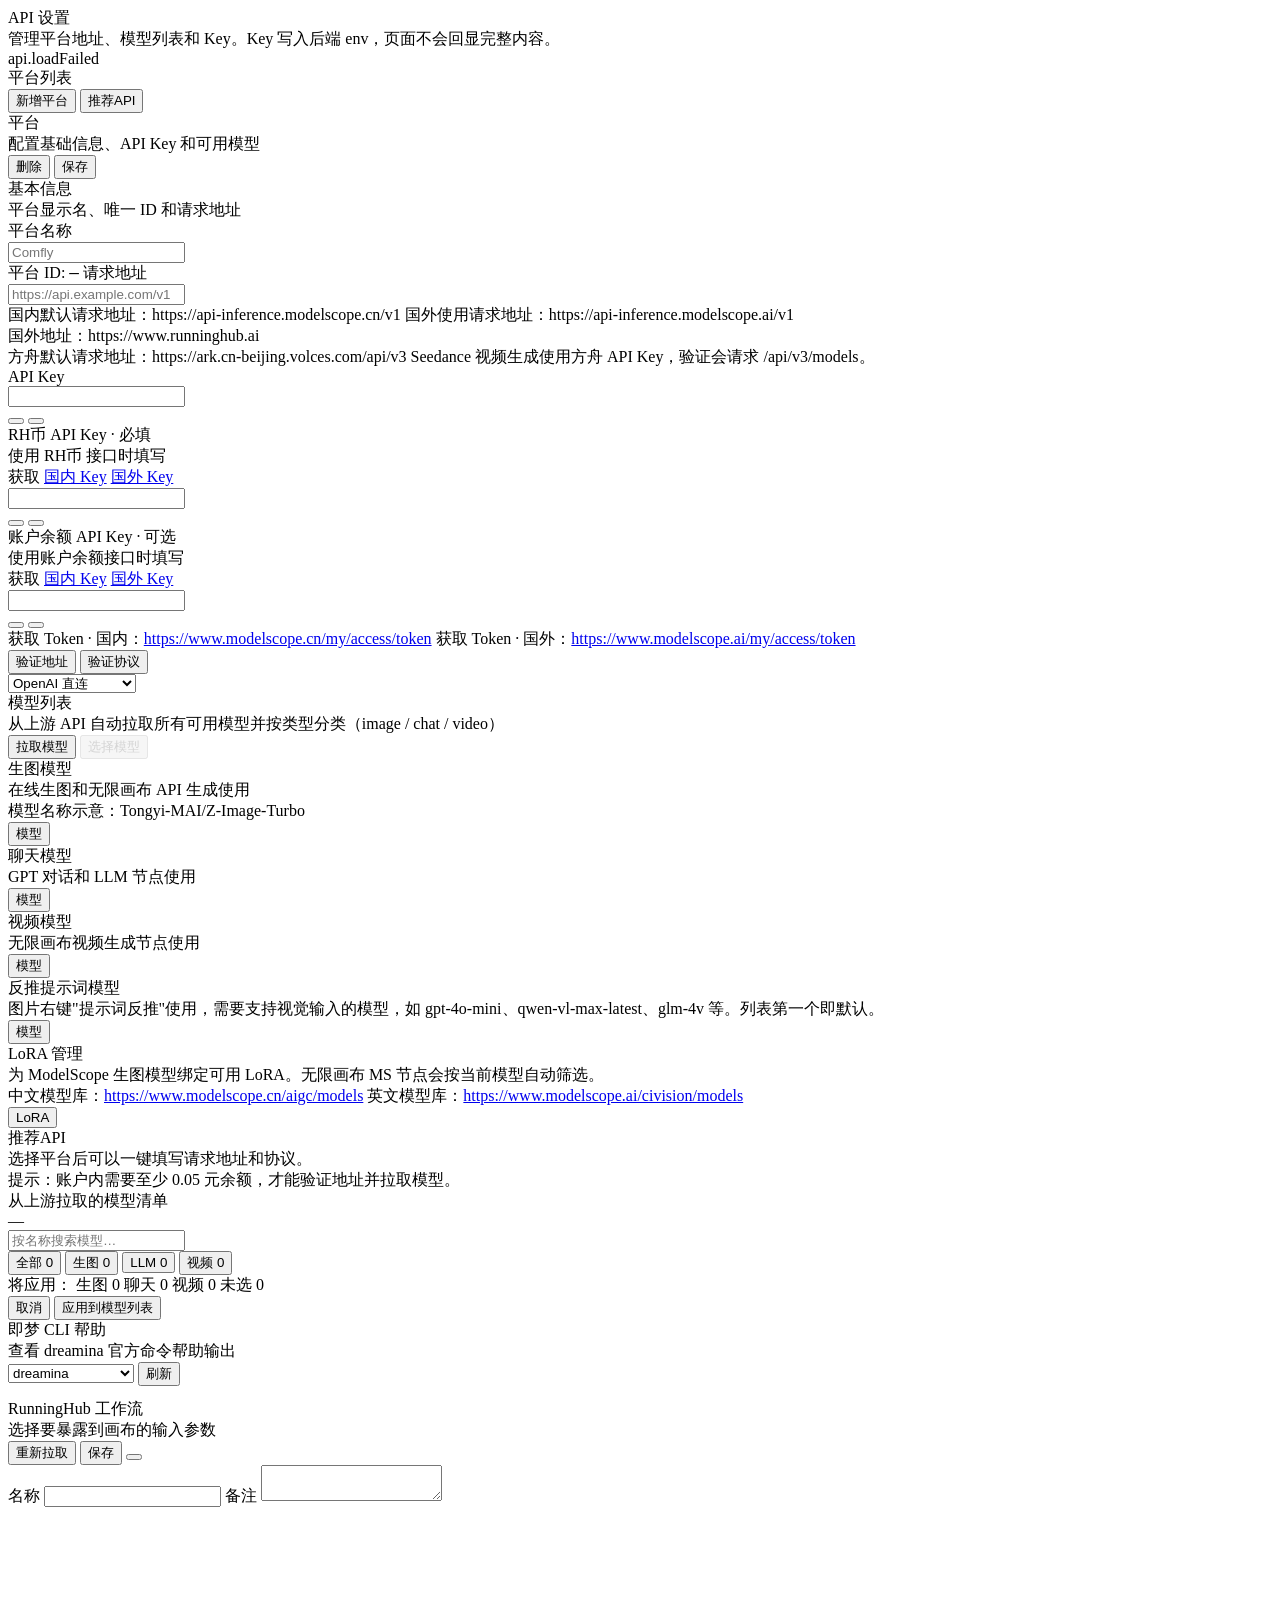
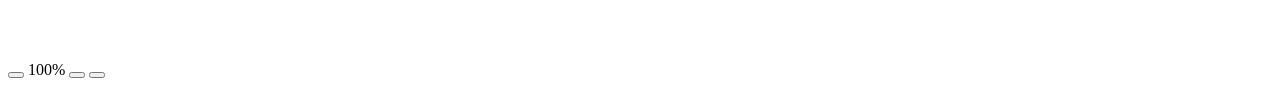
==== static/api-settings.html @ 148c73e6 "feat: 提示词反推增强 + 焦点编辑 + 品牌更新 - 提示词反推支持 4 种风格(英文关键词/中文自然语言/Midjourney/一句话总结) - 反推生成的提示词节点记录来源图与风格,支持 ↻" ====
<!DOCTYPE html>
<html lang="zh-CN">
<head>
    <meta charset="UTF-8">
    <meta name="viewport" content="width=device-width, initial-scale=1.0">
    <title>API 设置</title>
    <script>
        (function(){
            try {
                var theme = localStorage.getItem('studio_theme') || localStorage.getItem('canvas_theme') || 'light';
                if(theme === 'dark') {
                    document.documentElement.classList.add('studio-theme-dark');
                    document.documentElement.classList.add('theme-dark');
                }
            } catch(e) {}
        })();
    </script>
    <script src="/static/vendor/js/tailwindcss-cdn.js?v=2026.06.04"></script>
    <script src="/static/vendor/js/lucide.js?v=2026.06.04"></script>
    <script src="/static/js/theme.js?v=2026.06.04"></script>
    <script src="/static/js/i18n.js?v=2026.06.04"></script>
    <link rel="stylesheet" href="/static/css/theme.css?v=2026.06.04">
    <link rel="stylesheet" href="/static/css/api-settings.css?v=2026.06.04">
</head>
<body>
    <div class="page">
        <div class="wrap">
            <header class="page-head">
                <div>
                    <div class="title" data-i18n="api.title">API 设置</div>
                    <div class="sub" data-i18n="api.subtitle">管理平台地址、模型列表和 Key。Key 写入后端 env，页面不会回显完整内容。</div>
                </div>
                <div id="status" class="status"></div>
            </header>

            <div class="layout">
                <aside class="sidebar">
                    <div class="side-section-title" data-i18n="api.providersTitle">平台列表</div>
                    <div id="providerList" class="provider-list"></div>
                    <button class="add-btn" type="button" onclick="addProvider()"><i data-lucide="plus" class="w-4 h-4"></i><span data-i18n="api.addProvider">新增平台</span></button>
                    <button class="api-link-btn" type="button" onclick="openRecommendApi()"><i data-lucide="sparkles" class="w-4 h-4"></i><span data-i18n="api.recommendApi">推荐API</span></button>
                </aside>

                <main id="settingsContent" class="content">
                    <div class="content-head">
                        <div>
                            <div id="editorTitle" class="editor-title" data-i18n="api.provider">平台</div>
                            <div class="editor-sub" data-i18n="api.editorSub">配置基础信息、API Key 和可用模型</div>
                        </div>
                        <div class="content-actions">
                            <button id="deleteBtn" class="action-btn danger-btn api-page-delete-btn" type="button" onclick="deleteProvider()"><i data-lucide="trash-2" class="w-3.5 h-3.5"></i><span data-i18n="api.delete">删除</span></button>
                            <button class="action-btn save-btn api-page-save-btn" type="button" onclick="saveProviders()"><i data-lucide="save" class="w-3.5 h-3.5"></i><span data-i18n="api.save">保存</span></button>
                        </div>
                    </div>

                    <section id="providerOnboardingCard" class="provider-onboarding-card" hidden></section>

                    <section class="block">
                        <div class="block-head">
                            <div>
                                <div class="block-title" data-i18n="api.basicInfo">基本信息</div>
                                <div class="block-desc" data-i18n="api.basicHint">平台显示名、唯一 ID 和请求地址</div>
                            </div>
                        </div>
                        <div class="form">
                            <label class="field full">
                                <span class="label" data-i18n="api.platformName">平台名称</span>
                                <div class="field-frame"><input id="nameInput" type="text" placeholder="Comfly"></div>
                                <span class="hint"><span data-i18n="api.platformIdShown">平台 ID</span>: <span id="idPreview" style="font-family:ui-monospace,Menlo,monospace;color:var(--text)">—</span></span>
                                <input id="idInput" type="hidden">
                            </label>
                            <label class="field full api-base-url-field">
                                <span class="label" data-i18n="api.baseUrl">请求地址</span>
                                <div class="field-frame"><input id="baseInput" type="text" placeholder="https://api.example.com/v1"></div>
                                <div class="ms-hint">
                                    <span class="ms-line"><span data-i18n="api.msChinaEndpoint">国内默认请求地址：</span><span class="inline-code">https://api-inference.modelscope.cn/v1</span></span>
                                    <span class="ms-line"><span data-i18n="api.msGlobalEndpoint">国外使用请求地址：</span><span class="inline-code">https://api-inference.modelscope.ai/v1</span></span>
                                </div>
                                <div class="runninghub-hint">
                                    <span class="ms-line">国外地址：<span class="inline-code">https://www.runninghub.ai</span></span>
                                </div>
                                <div class="volcengine-hint">
                                    <span class="ms-line">方舟默认请求地址：<span class="inline-code">https://ark.cn-beijing.volces.com/api/v3</span></span>
                                    <span class="ms-line">Seedance 视频生成使用方舟 API Key，验证会请求 <span class="inline-code">/api/v3/models</span>。</span>
                                </div>
                            </label>
                            <label class="field full api-key-field">
                                <span class="label api-key-label">API Key</span>
                                <div class="key-panel api-standard-key-row">
                                    <div class="key-input-line">
                                        <div class="field-frame"><input id="keyInput" type="password"></div>
                                        <div class="key-actions">
                                            <button class="key-btn" type="button" onclick="saveKeyOnly()" title="保存 Key" data-i18n-title="api.saveKeyTitle"><i data-lucide="check" class="w-4 h-4"></i></button>
                                            <button class="key-btn key-clear" type="button" onclick="clearKeyOnly()" title="清除 Key" data-i18n-title="api.clearKeyTitle"><i data-lucide="trash-2" class="w-4 h-4"></i></button>
                                        </div>
                                    </div>
                                </div>
                                <span id="keyHint" class="hint"></span>
                                <div class="rh-key-stack">
                                    <div class="rh-key-item">
                                        <div class="rh-key-head">
                                            <div>
                                                <div class="rh-key-title" data-i18n="api.rhCoinApiKeyRequired">RH币 API Key · 必填</div>
                                                <div class="rh-key-desc" data-i18n="api.rhCoinKeyDesc">使用 RH币 接口时填写</div>
                                            </div>
                                            <div class="rh-key-links">
                                                <span data-i18n="api.get">获取</span>
                                                <a href="https://www.runninghub.cn/enterprise-api/consumerApi?inviteCode=rh-v1331" target="_blank" rel="noopener"><i data-lucide="external-link" class="w-3 h-3"></i><span data-i18n="api.cnKey">国内 Key</span></a>
                                                <a href="https://www.runninghub.ai/enterprise-api/consumerApi?inviteCode=rh-v1331" target="_blank" rel="noopener"><i data-lucide="external-link" class="w-3 h-3"></i><span data-i18n="api.globalKey">国外 Key</span></a>
                                            </div>
                                        </div>
                                        <div class="key-input-line">
                                            <div class="field-frame"><input id="rhFreeKeyInput" type="password"></div>
                                            <div class="key-actions">
                                                <button class="key-btn" type="button" onclick="saveRhKeyOnly('free')" title="保存 RH币 Key" data-i18n-title="api.saveRhCoinKeyTitle"><i data-lucide="check" class="w-4 h-4"></i></button>
                                                <button class="key-btn key-clear" type="button" onclick="clearRhKeyOnly('free')" title="清除 RH币 Key" data-i18n-title="api.clearRhCoinKeyTitle"><i data-lucide="trash-2" class="w-4 h-4"></i></button>
                                            </div>
                                        </div>
                                        <span id="rhFreeKeyHint" class="hint"></span>
                                    </div>
                                    <div class="rh-key-item">
                                        <div class="rh-key-head">
                                            <div>
                                                <div class="rh-key-title" data-i18n="api.rhWalletApiKeyOptional">账户余额 API Key · 可选</div>
                                                <div class="rh-key-desc" data-i18n="api.rhWalletKeyDesc">使用账户余额接口时填写</div>
                                            </div>
                                            <div class="rh-key-links">
                                                <span data-i18n="api.get">获取</span>
                                                <a href="https://www.runninghub.cn/enterprise-api/sharedApi?inviteCode=rh-v1331" target="_blank" rel="noopener"><i data-lucide="external-link" class="w-3 h-3"></i><span data-i18n="api.cnKey">国内 Key</span></a>
                                                <a href="https://www.runninghub.ai/enterprise-api/sharedApi?inviteCode=rh-v1331" target="_blank" rel="noopener"><i data-lucide="external-link" class="w-3 h-3"></i><span data-i18n="api.globalKey">国外 Key</span></a>
                                            </div>
                                        </div>
                                        <div class="key-input-line">
                                            <div class="field-frame"><input id="rhWalletKeyInput" type="password"></div>
                                            <div class="key-actions">
                                                <button class="key-btn" type="button" onclick="saveRhKeyOnly('wallet')" title="保存账户余额 Key" data-i18n-title="api.saveRhWalletKeyTitle"><i data-lucide="check" class="w-4 h-4"></i></button>
                                                <button class="key-btn key-clear" type="button" onclick="clearRhKeyOnly('wallet')" title="清除账户余额 Key" data-i18n-title="api.clearRhWalletKeyTitle"><i data-lucide="trash-2" class="w-4 h-4"></i></button>
                                            </div>
                                        </div>
                                        <span id="rhWalletKeyHint" class="hint"></span>
                                    </div>
                                </div>
                                <div class="volcengine-key-stack" hidden>
                                    <div class="rh-key-item">
                                        <div class="rh-key-head">
                                            <div>
                                                <div class="rh-key-title" data-i18n="api.volcengineArkKey">方舟 API Key · 生成视频</div>
                                                <div class="rh-key-desc" data-i18n="api.volcengineArkKeyDesc">用于 Seedance 2.0 生成接口，Authorization: Bearer。</div>
                                            </div>
                                        </div>
                                        <span id="volcArkKeyHint" class="hint"></span>
                                    </div>
                                    <div class="rh-key-item">
                                        <div class="rh-key-head">
                                            <div>
                                                <div class="rh-key-title" data-i18n="api.volcengineAssetKeys">素材库 AK/SK · 上传素材</div>
                                                <div class="rh-key-desc" data-i18n="api.volcengineAssetKeysDesc">用于 CreateAssetGroup / CreateAsset / GetAsset 的 Access Key 鉴权。</div>
                                            </div>
                                        </div>
                                        <div class="key-input-line">
                                            <div class="field-frame"><input id="volcAkInput" type="password" placeholder="Access Key ID"></div>
                                        </div>
                                        <div class="key-input-line">
                                            <div class="field-frame"><input id="volcSkInput" type="password" placeholder="Secret Access Key"></div>
                                            <div class="key-actions">
                                                <button class="key-btn" type="button" onclick="saveVolcengineAssetKeys()" title="保存火山素材库 AK/SK"><i data-lucide="check" class="w-4 h-4"></i></button>
                                                <button class="key-btn key-clear" type="button" onclick="clearVolcengineAssetKeys()" title="清除火山素材库 AK/SK"><i data-lucide="trash-2" class="w-4 h-4"></i></button>
                                            </div>
                                        </div>
                                        <span id="volcAssetKeyHint" class="hint"></span>
                                    </div>
                                    <div class="rh-key-item volcengine-project-card">
                                        <div class="rh-key-head">
                                            <div>
                                                <div class="rh-key-title" data-i18n="api.volcengineProject">素材库项目</div>
                                                <div class="rh-key-desc" data-i18n="api.volcengineProjectDesc">ProjectName 必须和视频生成 API Key 所属项目一致。</div>
                                            </div>
                                        </div>
                                        <div class="volcengine-project-grid">
                                            <div class="rh-card-title-field">
                                                <span>ProjectName</span>
                                                <input id="volcProjectInput" type="text" value="default">
                                            </div>
                                            <div class="rh-card-title-field">
                                                <span>Region</span>
                                                <input id="volcRegionInput" type="text" value="cn-beijing">
                                            </div>
                                        </div>
                                    </div>
                                </div>
                                <div class="ms-hint">
                                    <span class="ms-line"><span data-i18n="api.msTokenCn">获取 Token · 国内：</span><a href="https://www.modelscope.cn/my/access/token" target="_blank">https://www.modelscope.cn/my/access/token</a></span>
                                    <span class="ms-line"><span data-i18n="api.msTokenGlobal">获取 Token · 国外：</span><a href="https://www.modelscope.ai/my/access/token" target="_blank">https://www.modelscope.ai/my/access/token</a></span>
                                </div>
                                <div class="runninghub-hint">
                                </div>
                            </label>
                            <div id="jimengCliPanel" class="jimeng-cli-panel" hidden>
                                <div class="jimeng-cli-head">
                                    <div>
                                        <div class="rh-key-title">即梦 CLI 账户</div>
                                        <div class="rh-key-desc">使用本机 dreamina 登录态，无需 API Key。</div>
                                    </div>
                                    <div id="jimengCliStatus" class="jimeng-status-pill">未检测</div>
                                </div>
                                <div class="jimeng-actions">
                                    <button class="action-btn primary-btn" type="button" onclick="startJimengLogin()"><i data-lucide="qr-code" class="w-3.5 h-3.5"></i><span>扫码登录</span></button>
                                    <button class="action-btn" type="button" onclick="refreshJimengCredit()"><i data-lucide="wallet-cards" class="w-3.5 h-3.5"></i><span>查询积分</span></button>
                                    <button class="action-btn" type="button" onclick="openJimengHelp()"><i data-lucide="terminal" class="w-3.5 h-3.5"></i><span>帮助</span></button>
                                    <button class="action-btn danger-btn" type="button" onclick="logoutJimeng()"><i data-lucide="log-out" class="w-3.5 h-3.5"></i><span>退出登录</span></button>
                                </div>
                                <div id="jimengCredit" class="jimeng-credit"></div>
                                <div id="jimengLoginBox" class="jimeng-output" hidden></div>
                            </div>
                            <!-- 验证操作行 -->
                            <div class="verify-action-row">
                                <button id="testUrlBtn" class="action-btn" type="button" onclick="testConnection()">
                                    <i data-lucide="check-circle-2" class="w-3.5 h-3.5"></i><span data-i18n="api.testUrl">验证地址</span>
                                </button>
                                <button id="probeAsyncBtn" class="action-btn" type="button" onclick="probeAsync()">
                                    <i data-lucide="radar" class="w-3.5 h-3.5"></i><span>验证协议</span>
                                </button>
                                <div class="field-frame protocol-selector-wrap">
                                    <select id="protocolInput">
                                        <option value="openai" data-i18n="api.protocolOpenAI">OpenAI 直连</option>
                                        <option value="apimart" data-i18n="api.protocolApimart">异步协议</option>
                                        <option value="gemini" data-i18n="api.protocolGemini">Gemini 协议</option>
                                        <option value="volcengine">方舟/Ark 任务协议</option>
                                        <option value="jimeng">即梦 CLI</option>
                                    </select>
                                </div>
                            </div>
                            <div id="verifyResult" style="display:none;padding:2px 0;grid-column:1/-1"></div>
                        </div>
                    </section>

                    <section id="runninghubConfigBlock" class="block runninghub-config-block" hidden>
                        <div class="block-head">
                            <div>
                                <div class="block-title">应用与工作流</div>
                                <div class="block-desc">粘贴运行路径后，点击右侧创建卡片。</div>
                            </div>
                        </div>
                        <div class="rh-paste-row">
                            <input id="rhPasteInput" class="rh-paste-input" type="text" placeholder="/run/ai-app/... 或 /run/workflow/...">
                            <button class="action-btn" type="button" onclick="createRhEntryFromPaste()"><i data-lucide="plus" class="w-3.5 h-3.5"></i><span>创建</span></button>
                        </div>
                        <div class="rh-card-columns">
                            <div class="rh-card-group">
                                <div class="rh-group-head">
                                    <div class="rh-group-title">AI 应用</div>
                                    <div id="rhAppsCount" class="rh-group-count">0</div>
                                </div>
                                <div id="rhAppsList" class="rh-card-list"></div>
                            </div>
                            <div class="rh-card-group">
                                <div class="rh-group-head">
                                    <div class="rh-group-title">工作流</div>
                                    <div id="rhWorkflowsCount" class="rh-group-count">0</div>
                                </div>
                                <div id="rhWorkflowsList" class="rh-card-list"></div>
                            </div>
                        </div>
                    </section>

                    <div id="modelsHead" class="block models-toolbar">
                        <div>
                            <div class="block-title" data-i18n="api.modelsTitle">模型列表</div>
                            <div class="block-desc" data-i18n="api.modelsDesc">从上游 API 自动拉取所有可用模型并按类型分类（image / chat / video）</div>
                        </div>
                        <div class="models-toolbar-actions">
                            <button id="fetchModelsBtn" class="action-btn primary-btn" type="button" onclick="fetchModels()">
                                <i data-lucide="download-cloud" class="w-3.5 h-3.5"></i><span data-i18n="api.fetchModels">拉取模型</span>
                            </button>
                            <button id="openPickerBtn" class="action-btn" type="button" onclick="openModelPicker()" disabled style="opacity:.5">
                                <i data-lucide="list-checks" class="w-3.5 h-3.5"></i><span data-i18n="api.selectModels">选择模型</span>
                            </button>
                        </div>
                    </div>
                    <div class="model-grid">
                        <section class="block">
                            <div class="block-head">
                                <div>
                                    <div class="block-title" data-i18n="api.imageModels">生图模型</div>
                                    <div class="block-desc" data-i18n="api.imageHint">在线生图和无限画布 API 生成使用</div>
                                    <div class="ms-hint">
                                        <span class="ms-line"><span data-i18n="api.msModelExample">模型名称示意：</span><span class="inline-code">Tongyi-MAI/Z-Image-Turbo</span></span>
                                    </div>
                                </div>
                                <button class="ghost-btn" type="button" onclick="addModel('image')"><i data-lucide="plus" class="w-3.5 h-3.5"></i><span data-i18n="api.model">模型</span></button>
                            </div>
                            <div id="imageModelList" class="model-list"></div>
                        </section>

                        <section class="block">
                            <div class="block-head">
                                <div>
                                    <div class="block-title" data-i18n="api.chatModels">聊天模型</div>
                                    <div class="block-desc" data-i18n="api.chatHint">GPT 对话和 LLM 节点使用</div>
                                </div>
                                <button class="ghost-btn" type="button" onclick="addModel('chat')"><i data-lucide="plus" class="w-3.5 h-3.5"></i><span data-i18n="api.model">模型</span></button>
                        </div>
                        <div id="chatModelList" class="model-list"></div>
                    </section>

                        <section class="block">
                            <div class="block-head">
                                <div>
                                    <div class="block-title" data-i18n="api.videoModels">视频模型</div>
                                    <div class="block-desc" data-i18n="api.videoHint">无限画布视频生成节点使用</div>
                                </div>
                                <button class="ghost-btn" type="button" onclick="addModel('video')"><i data-lucide="plus" class="w-3.5 h-3.5"></i><span data-i18n="api.model">模型</span></button>
                            </div>
                            <div id="videoModelList" class="model-list"></div>
                        </section>

                        <section class="block">
                            <div class="block-head">
                                <div>
                                    <div class="block-title" data-i18n="api.interrogateModels">反推提示词模型</div>
                                    <div class="block-desc" data-i18n="api.interrogateHint">图片右键"提示词反推"使用，需要支持视觉输入的模型，如 gpt-4o-mini、qwen-vl-max-latest、glm-4v 等。列表第一个即默认。</div>
                                </div>
                                <button class="ghost-btn" type="button" onclick="addModel('interrogate')"><i data-lucide="plus" class="w-3.5 h-3.5"></i><span data-i18n="api.model">模型</span></button>
                            </div>
                            <div id="interrogateModelList" class="model-list"></div>
                        </section>

                        <section id="msLoraBlock" class="block ms-lora-block">
                            <div class="block-head">
                                <div>
                                    <div class="block-title" data-i18n="api.loraManager">LoRA 管理</div>
                                    <div class="block-desc" data-i18n="api.loraManagerDesc">为 ModelScope 生图模型绑定可用 LoRA。无限画布 MS 节点会按当前模型自动筛选。</div>
                                    <div class="ms-hint">
                                        <span class="ms-line"><span data-i18n="api.msCnModels">中文模型库：</span><a href="https://www.modelscope.cn/aigc/models" target="_blank">https://www.modelscope.cn/aigc/models</a></span>
                                        <span class="ms-line"><span data-i18n="api.msEnModels">英文模型库：</span><a href="https://www.modelscope.ai/civision/models" target="_blank">https://www.modelscope.ai/civision/models</a></span>
                                    </div>
                                </div>
                                <button class="ghost-btn" type="button" onclick="addMsLora()"><i data-lucide="plus" class="w-3.5 h-3.5"></i><span>LoRA</span></button>
                            </div>
                            <div id="msLoraList" class="lora-list"></div>
                        </section>
                </div>
            </main>
                <main id="recommendContent" class="content recommend-content" hidden>
                    <div class="content-head">
                        <div>
                            <div class="editor-title" data-i18n="api.recommendPanelTitle">推荐平台</div>
                            <div class="editor-sub" data-i18n="api.recommendPanelSub">获取 Key 后保存，右侧会切换到刚保存的平台配置。</div>
                        </div>
                    </div>
                    <section id="recommendPanel" class="provider-onboarding-card recommend-inline-card"></section>
                </main>
        </div>
        </div>
    </div>

    <!-- 模型选择浮层 -->
    <div id="recommendApiOverlay" class="picker-overlay">
        <div class="picker-modal">
            <div class="picker-head">
                <div>
                    <div class="picker-title" data-i18n="api.recommendApi">推荐API</div>
                    <div class="picker-count" data-i18n="api.recommendApiDesc">选择平台后可以一键填写请求地址和协议。</div>
                </div>
                <div class="picker-close" onclick="closeRecommendApi()"><i data-lucide="x" class="w-4 h-4"></i></div>
            </div>
            <div id="recommendApiList" class="recommend-api-body"></div>
            <div class="recommend-note" data-i18n="api.recommendApiNote">提示：账户内需要至少 0.05 元余额，才能验证地址并拉取模型。</div>
        </div>
    </div>

    <div id="modelPickerOverlay" class="picker-overlay">
        <div class="picker-modal">
            <div class="picker-head">
                <div>
                    <div class="picker-title">从上游拉取的模型清单</div>
                    <div id="pickerCount" class="picker-count">—</div>
                </div>
                <div class="picker-close" onclick="closeModelPicker()"><i data-lucide="x" class="w-4 h-4"></i></div>
            </div>
            <div class="picker-toolbar">
                <input id="pickerFilter" class="picker-search" type="text" placeholder="按名称搜索模型…" oninput="renderModelPicker()">
                <div class="picker-cat-tabs">
                    <button class="picker-cat-tab active" data-cat="all" onclick="selectPickerCat('all')">全部 <span class="cat-count">0</span></button>
                    <button class="picker-cat-tab" data-cat="image" onclick="selectPickerCat('image')">生图 <span class="cat-count">0</span></button>
                    <button class="picker-cat-tab" data-cat="chat" onclick="selectPickerCat('chat')">LLM <span class="cat-count">0</span></button>
                    <button class="picker-cat-tab" data-cat="video" onclick="selectPickerCat('video')">视频 <span class="cat-count">0</span></button>
                </div>
            </div>
            <div id="pickerList" class="picker-body"></div>
            <div id="pickerSummary" class="picker-summary">
                <span class="picker-summary-title">将应用：</span>
                <span id="sumImage" class="picker-sum-chip picker-sum-chip-empty">生图 0</span>
                <span id="sumChat" class="picker-sum-chip picker-sum-chip-empty">聊天 0</span>
                <span id="sumVideo" class="picker-sum-chip picker-sum-chip-empty">视频 0</span>
                <span id="sumUnsel" style="margin-left:auto;color:var(--faint)">未选 0</span>
            </div>
            <div class="picker-foot">
                <button class="action-btn" type="button" onclick="closeModelPicker()">取消</button>
                <button class="action-btn save-btn" type="button" onclick="applyModelPicker()">应用到模型列表</button>
            </div>
        </div>
    </div>

    <div id="jimengHelpOverlay" class="picker-overlay">
        <div class="picker-modal jimeng-help-modal">
            <div class="picker-head">
                <div>
                    <div class="picker-title">即梦 CLI 帮助</div>
                    <div class="picker-count">查看 dreamina 官方命令帮助输出</div>
                </div>
                <div class="picker-close" onclick="closeJimengHelp()"><i data-lucide="x" class="w-4 h-4"></i></div>
            </div>
            <div class="jimeng-help-toolbar">
                <select id="jimengHelpCommand">
                    <option value="">dreamina</option>
                    <option value="login">login</option>
                    <option value="logout">logout</option>
                    <option value="user_credit">user_credit</option>
                    <option value="text2image">text2image</option>
                    <option value="image2image">image2image</option>
                    <option value="image_upscale">image_upscale</option>
                    <option value="text2video">text2video</option>
                    <option value="image2video">image2video</option>
                    <option value="multimodal2video">multimodal2video</option>
                    <option value="frames2video">frames2video</option>
                    <option value="multiframe2video">multiframe2video</option>
                    <option value="list_task">list_task</option>
                    <option value="query_result">query_result</option>
                </select>
                <button class="action-btn primary-btn" type="button" onclick="loadJimengHelp()"><i data-lucide="refresh-cw" class="w-3.5 h-3.5"></i><span>刷新</span></button>
            </div>
            <pre id="jimengHelpOutput" class="jimeng-help-output"></pre>
        </div>
    </div>

    <div id="rhWorkflowEditorOverlay" class="rh-workflow-editor-overlay">
        <div class="rh-workflow-editor-modal">
            <div class="rh-workflow-editor-head">
                <div class="rh-workflow-editor-title-wrap">
                    <div id="rhWorkflowEditorTitle" class="rh-workflow-editor-title">RunningHub 工作流</div>
                    <div id="rhWorkflowEditorSub" class="rh-workflow-editor-sub">选择要暴露到画布的输入参数</div>
                </div>
                <div class="rh-workflow-editor-actions">
                    <button class="action-btn" type="button" onclick="fetchRhWorkflowEditor(true)"><i data-lucide="refresh-cw" class="w-3.5 h-3.5"></i><span>重新拉取</span></button>
                    <button id="rhWorkflowSaveBtn" class="action-btn save-btn" type="button" onclick="saveRhWorkflowEditor()"><i data-lucide="save" class="w-3.5 h-3.5"></i><span>保存</span></button>
                    <button class="rh-workflow-editor-close" type="button" onclick="closeRhWorkflowEditor()"><i data-lucide="x" class="w-4 h-4"></i></button>
                </div>
            </div>
            <div class="rh-workflow-editor-body">
                <aside class="rh-workflow-editor-side">
                    <label class="rh-editor-field">
                        <span>名称</span>
                        <input id="rhWorkflowEditName" type="text" oninput="updateRhWorkflowEditorMeta('title', this.value)">
                    </label>
                    <label class="rh-editor-field">
                        <span>备注</span>
                        <textarea id="rhWorkflowEditNote" oninput="updateRhWorkflowEditorMeta('description', this.value)"></textarea>
                    </label>
                    <div id="rhWorkflowEditorSummary" class="rh-editor-summary"></div>
                    <div id="rhWorkflowEditorNodeList" class="rh-editor-node-list"></div>
                </aside>
                <section class="rh-workflow-editor-canvas">
                    <div id="rhWorkflowEditorGraphWrap" class="rh-editor-graph-wrap">
                        <svg id="rhWorkflowEditorGraphSvg" class="rh-editor-graph-svg"></svg>
                        <div class="rh-editor-graph-controls">
                            <button type="button" onclick="rhEditorGraphZoom(-1)" title="缩小"><i data-lucide="zoom-out" class="w-4 h-4"></i></button>
                            <span id="rhWorkflowEditorZoom">100%</span>
                            <button type="button" onclick="rhEditorGraphZoom(1)" title="放大"><i data-lucide="zoom-in" class="w-4 h-4"></i></button>
                            <button type="button" onclick="rhEditorGraphFit()" title="适应窗口"><i data-lucide="maximize" class="w-4 h-4"></i></button>
                        </div>
                    </div>
                </section>
            </div>
        </div>
    </div>

    <script src="/static/js/api-settings.js?v=2026.06.04"></script>
</body>
</html>
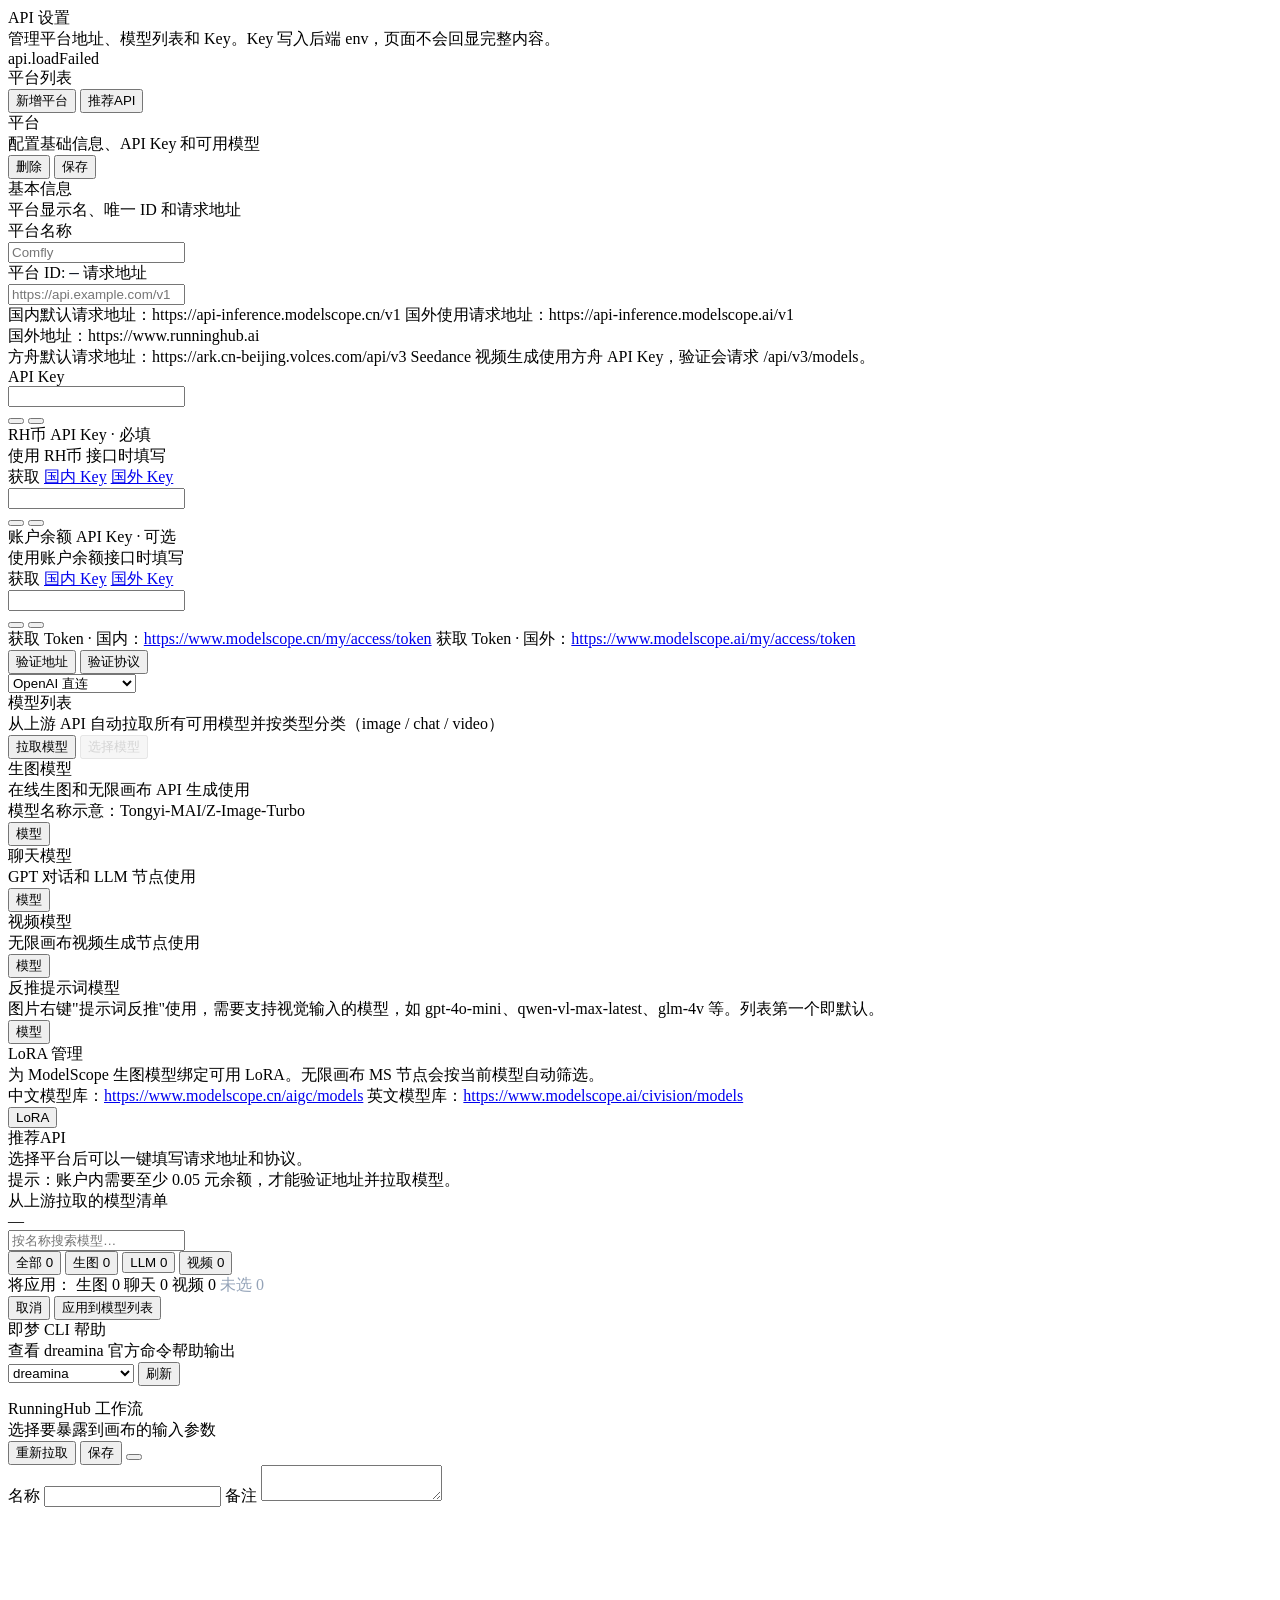
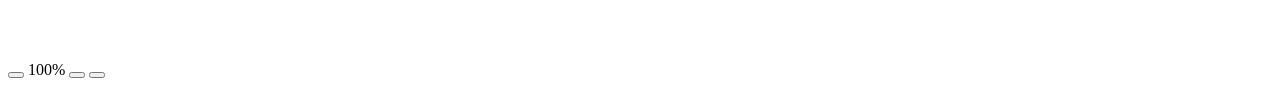
==== commit b30a5f7c: "feat: 建立统一设计 token 基础 (tokens.css) - 新增 tokens.css:颜色对齐现有体系(浅色+深色双套,覆盖 .theme-dark/.studio-theme-dar" ====
--- a/static/api-settings.html
+++ b/static/api-settings.html
@@ -3,6 +3,7 @@
 <head>
     <meta charset="UTF-8">
     <meta name="viewport" content="width=device-width, initial-scale=1.0">
+    <link rel="stylesheet" href="/static/css/tokens.css?v=2026.06.06-ilililab">
     <title>API 设置</title>
     <script>
         (function(){
@@ -15,12 +16,12 @@
             } catch(e) {}
         })();
     </script>
-    <script src="/static/vendor/js/tailwindcss-cdn.js?v=2026.06.04"></script>
-    <script src="/static/vendor/js/lucide.js?v=2026.06.04"></script>
-    <script src="/static/js/theme.js?v=2026.06.04"></script>
-    <script src="/static/js/i18n.js?v=2026.06.04"></script>
-    <link rel="stylesheet" href="/static/css/theme.css?v=2026.06.04">
-    <link rel="stylesheet" href="/static/css/api-settings.css?v=2026.06.04">
+    <script src="/static/vendor/js/tailwindcss-cdn.js?v=2026.06.06-ilililab"></script>
+    <script src="/static/vendor/js/lucide.js?v=2026.06.06-ilililab"></script>
+    <script src="/static/js/theme.js?v=2026.06.06-ilililab"></script>
+    <script src="/static/js/i18n.js?v=2026.06.06-ilililab"></script>
+    <link rel="stylesheet" href="/static/css/theme.css?v=2026.06.06-ilililab">
+    <link rel="stylesheet" href="/static/css/api-settings.css?v=2026.06.06-ilililab">
 </head>
 <body>
     <div class="page">
@@ -475,6 +476,6 @@
         </div>
     </div>
 
-    <script src="/static/js/api-settings.js?v=2026.06.04"></script>
+    <script src="/static/js/api-settings.js?v=2026.06.06-ilililab"></script>
 </body>
 </html>
--- a/static/css/tokens.css
+++ b/static/css/tokens.css
@@ -0,0 +1,141 @@
+/* ============================================================
+   Infinite-Canvas / ilililab — 统一设计 token（基础层）
+   ------------------------------------------------------------
+   颜色对齐 canvas.css 现有体系（浅色 + 深色），确保引入后视觉不变；
+   新增 spacing / radius / 字号 / 阴影 / 动效 token 供后续逐步迁移硬编码。
+
+   引入规则：本文件应在所有其他 CSS / inline <style> 之前 link。
+   页面若已有自己的 :root 颜色定义，会就近覆盖这里的颜色（视觉不变）；
+   而本文件新增的 --space-* / --radius-* / --text-* 等会全局可用并兜底。
+
+   标准断点（供 @media 统一引用，CSS 变量不能直接用于 @media，此处为团队约定）：
+     sm 640px · md 768px · lg 1024px · xl 1280px · 2xl 1536px
+   ============================================================ */
+
+:root {
+  /* ---------- 颜色 / 表面（对齐 canvas.css）---------- */
+  --page: #f8fafc;
+  --grid: #d9e1ea;
+  --panel: rgba(255, 255, 255, .92);
+  --card: rgba(255, 255, 255, .96);
+  --card-solid: #fff;
+  --soft: #f8fafc;
+  --soft-2: #f1f5f9;
+  --line: #e8edf3;
+  --line-2: #cbd5e1;
+  --text: #111827;
+  --muted: #64748b;
+  --faint: #94a3b8;
+  --shadow: rgba(15, 23, 42, .08);
+  --strong: #111827;
+  --strong-text: #fff;
+  /* 常见同义别名（部分页面用 --bg / --accent / --border） */
+  --bg: #f8fafc;
+  --accent: #111827;
+  --border: #e8edf3;
+
+  /* ---------- 语义状态色 ---------- */
+  --success: #16a34a;
+  --warning: #d97706;
+  --danger: #dc2626;
+  --danger-soft: #fee2e2;
+  --info: #2563eb;
+
+  /* ---------- 间距 scale（4px 基准）---------- */
+  --space-0: 0;
+  --space-1: 4px;
+  --space-2: 8px;
+  --space-3: 12px;
+  --space-4: 16px;
+  --space-5: 20px;
+  --space-6: 24px;
+  --space-8: 32px;
+  --space-10: 40px;
+  --space-12: 48px;
+  --space-16: 64px;
+
+  /* ---------- 圆角 ---------- */
+  --radius-xs: 4px;
+  --radius-sm: 7px;
+  --radius-md: 10px;
+  --radius-lg: 14px;
+  --radius-xl: 20px;
+  --radius-2xl: 24px;
+  --radius-full: 999px;
+
+  /* ---------- 字号 scale ---------- */
+  --text-2xs: 9px;
+  --text-xs: 10.5px;
+  --text-sm: 12px;
+  --text-base: 13px;
+  --text-md: 14px;
+  --text-lg: 16px;
+  --text-xl: 20px;
+  --text-2xl: 24px;
+  --text-3xl: 30px;
+  --leading-tight: 1.2;
+  --leading-normal: 1.5;
+
+  /* ---------- 字体栈 ---------- */
+  --font-sans: 'Inter', -apple-system, BlinkMacSystemFont, 'Segoe UI', Roboto, 'PingFang SC', 'Microsoft YaHei', sans-serif;
+  --font-mono: 'JetBrains Mono', ui-monospace, SFMono-Regular, Menlo, Consolas, monospace;
+
+  /* ---------- 阴影 / 高度 ---------- */
+  --elev-1: 0 1px 3px rgba(15, 23, 42, .06);
+  --elev-2: 0 4px 12px rgba(15, 23, 42, .10);
+  --elev-3: 0 16px 44px rgba(15, 23, 42, .08);
+  --elev-4: 0 24px 60px rgba(15, 23, 42, .16);
+
+  /* ---------- 动效 ---------- */
+  --ease: cubic-bezier(.4, 0, .2, 1);
+  --ease-out: cubic-bezier(.16, 1, .3, 1);
+  --ease-in-out: cubic-bezier(.65, 0, .35, 1);
+  --easing: cubic-bezier(.4, 0, .2, 1);
+  --dur-fast: .12s;
+  --dur-base: .18s;
+  --dur-slow: .32s;
+}
+
+/* ---------- 深色模式（覆盖两套现有机制：.theme-dark 与 .studio-theme-dark）---------- */
+.theme-dark,
+.studio-theme-dark,
+.studio-theme-dark body {
+  --page: #0b1020;
+  --grid: rgba(148, 163, 184, .16);
+  --panel: rgba(17, 24, 39, .9);
+  --card: rgba(15, 23, 42, .96);
+  --card-solid: #111827;
+  --soft: #1e293b;
+  --soft-2: #263449;
+  --line: #334155;
+  --line-2: #64748b;
+  --text: #f8fafc;
+  --muted: #cbd5e1;
+  --faint: #94a3b8;
+  --shadow: rgba(0, 0, 0, .28);
+  --strong: #f8fafc;
+  --strong-text: #0f172a;
+  --bg: #0b1020;
+  --accent: #f8fafc;
+  --border: #334155;
+
+  --success: #22c55e;
+  --warning: #f59e0b;
+  --danger: #f87171;
+  --danger-soft: rgba(248, 113, 113, .14);
+  --info: #60a5fa;
+
+  --elev-1: 0 1px 3px rgba(0, 0, 0, .3);
+  --elev-2: 0 4px 12px rgba(0, 0, 0, .4);
+  --elev-3: 0 16px 44px rgba(0, 0, 0, .28);
+  --elev-4: 0 24px 60px rgba(0, 0, 0, .5);
+}
+
+/* 尊重系统「减少动态效果」偏好（全局兜底，组件可覆盖） */
+@media (prefers-reduced-motion: reduce) {
+  :root {
+    --dur-fast: 0s;
+    --dur-base: 0s;
+    --dur-slow: 0s;
+  }
+}
